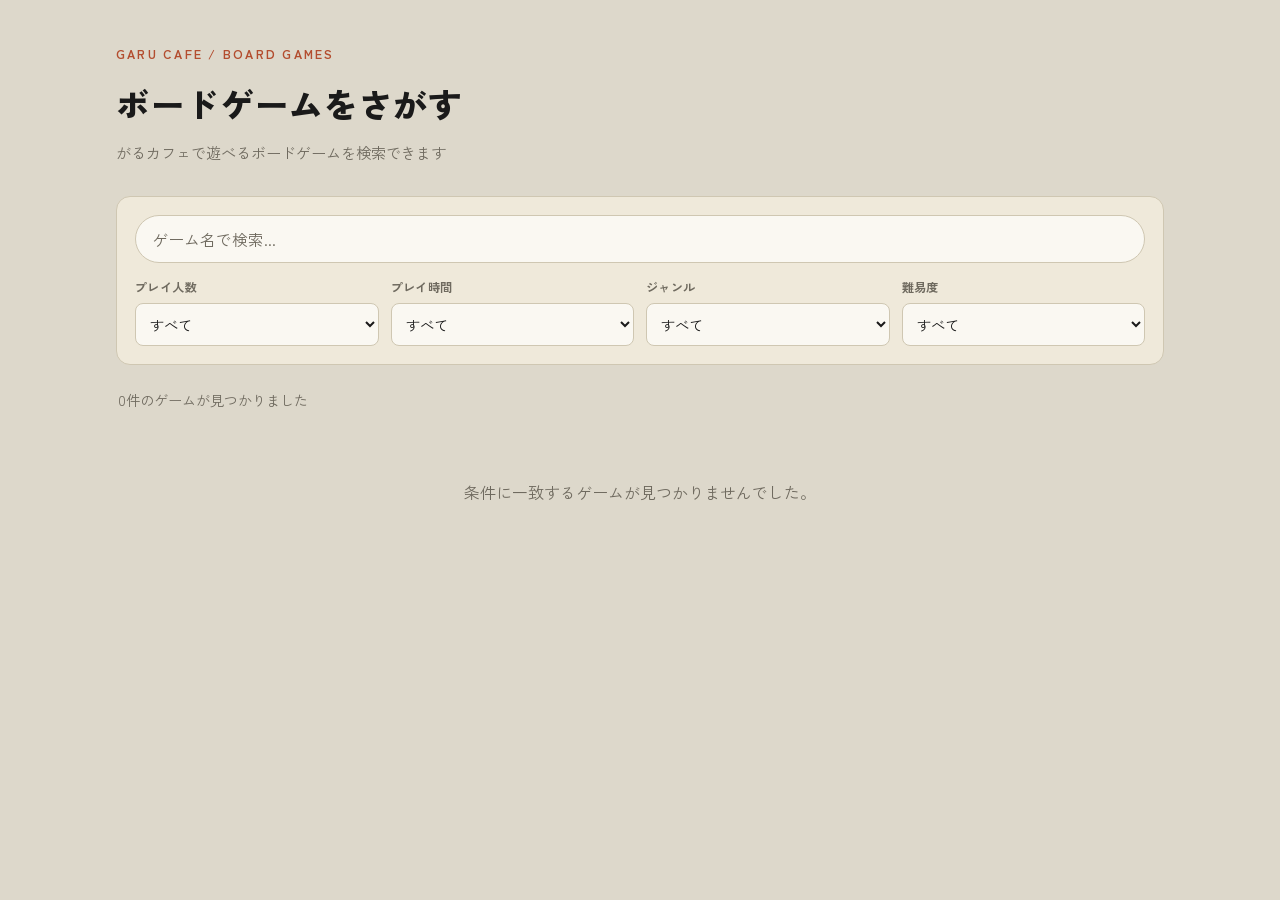
==== index.html @ c8a4d440 "Add files via upload" ====
<!DOCTYPE html>
<html lang="ja">
<head>
<meta charset="UTF-8">
<meta name="viewport" content="width=device-width, initial-scale=1.0">
<title>ボードゲーム検索 | ボードゲームカフェ</title>
<link rel="stylesheet" href="css/style.css">
</head>
<body>

<header class="site-header">
  <span class="eyebrow">Garu Cafe / Board Games</span>
  <h1>ボードゲームをさがす</h1>
  <div class="sub">がるカフェで遊べるボードゲームを検索できます</div>
</header>

<main class="container">

  <div class="search-panel">
    <input type="text" id="search-box" class="search-box" placeholder="ゲーム名で検索...">

    <div class="filters">
      <div class="filter-group">
        <label class="filter-title" for="filter-players">プレイ人数</label>
        <select id="filter-players">
          <option value="">すべて</option>
          <option value="1">1人</option>
          <option value="2">2人</option>
          <option value="3-4">3〜4人</option>
          <option value="5+">5人以上</option>
        </select>
      </div>

      <div class="filter-group">
        <label class="filter-title" for="filter-time">プレイ時間</label>
        <select id="filter-time">
          <option value="">すべて</option>
          <option value="0-30">30分以内</option>
          <option value="30-60">30〜60分</option>
          <option value="60-120">60〜120分</option>
          <option value="120+">120分以上</option>
        </select>
      </div>

      <div class="filter-group">
        <label class="filter-title" for="filter-genre">ジャンル</label>
        <select id="filter-genre">
          <option value="">すべて</option>
        </select>
      </div>

      <div class="filter-group">
        <label class="filter-title" for="filter-difficulty">難易度</label>
        <select id="filter-difficulty">
          <option value="">すべて</option>
          <option value="入門">入門</option>
          <option value="初級">初級</option>
          <option value="中級">中級</option>
          <option value="上級">上級</option>
        </select>
      </div>
    </div>
  </div>

  <div class="result-count" id="result-count"></div>

  <div class="game-grid" id="game-grid"></div>
  <div class="no-results" id="no-results" style="display:none;">条件に一致するゲームが見つかりませんでした。</div>

</main>

<script src="js/config.js"></script>
<script src="js/data-loader.js"></script>
<script src="js/main.js"></script>
</body>
</html>
---- css/style.css ----
/* ===== がるカフェ ボードゲーム検索・紹介サイト ===== */

@import url("https://fonts.googleapis.com/css2?family=Zen+Kaku+Gothic+New:wght@400;500;700;900&display=swap");

:root {
  --bg: #ddd8cb;
  --surface: #faf8f2;
  --surface-alt: #efe9da;
  --ink: #1a1a1a;
  --ink-soft: #6f6a5f;
  --border: #cfc7b2;

  /* 実サイトのロゴ・マスコットイラストから採った色（黄背景・テラコッタのサイコロ・ミープル） */
  --accent: #d8623f;
  --accent-dark: #b34d2f;
  --yellow: #f4d949;
  --star: #e0b93a;
  --green: #6fae4a;
  --blue: #4a7fd1;
  --pink: #e8557f;

  --radius: 14px;
  --shadow: 0 4px 14px rgba(26, 26, 26, 0.1);
}

* {
  box-sizing: border-box;
}

html, body {
  margin: 0;
  padding: 0;
  background: var(--bg);
}

body {
  font-family: "Zen Kaku Gothic New", "Hiragino Kaku Gothic ProN", "Hiragino Sans", "Yu Gothic", "Meiryo", sans-serif;
  color: var(--ink);
  background: var(--bg);
  line-height: 1.7;
}

a {
  color: inherit;
}

img {
  max-width: 100%;
  display: block;
}

.site-header {
  background: var(--bg);
  color: var(--ink);
  padding: 44px 16px 30px;
  text-align: left;
  max-width: 1080px;
  margin: 0 auto;
}

.site-header .eyebrow {
  display: block;
  font-size: 0.78rem;
  font-weight: 700;
  letter-spacing: 0.18em;
  text-transform: uppercase;
  color: var(--accent-dark);
  margin-bottom: 10px;
}

.site-header h1 {
  margin: 0;
  font-size: 2.1rem;
  font-weight: 900;
  letter-spacing: 0.02em;
  color: var(--ink);
}

.site-header .sub {
  margin-top: 8px;
  font-size: 0.95rem;
  color: var(--ink-soft);
}

.container {
  max-width: 1080px;
  margin: 0 auto;
  padding: 0 16px 56px;
}

/* ---- 検索・フィルターパネル ---- */
.search-panel {
  background: var(--surface-alt);
  border: 1px solid var(--border);
  border-radius: var(--radius);
  padding: 18px;
  margin-bottom: 24px;
}

.search-box {
  width: 100%;
  padding: 11px 16px;
  font-size: 1rem;
  font-family: inherit;
  border: 1px solid var(--border);
  border-radius: 24px;
  margin-bottom: 14px;
  background: var(--surface);
  color: var(--ink);
}

.search-box::placeholder {
  color: var(--ink-soft);
}

.search-box:focus {
  outline: none;
  border-color: var(--accent);
  box-shadow: 0 0 0 3px rgba(221, 91, 55, 0.18);
}

.filters {
  display: grid;
  grid-template-columns: repeat(4, 1fr);
  gap: 12px;
}

.filter-group label.filter-title {
  display: block;
  font-size: 0.76rem;
  font-weight: 700;
  letter-spacing: 0.04em;
  color: var(--ink-soft);
  margin-bottom: 5px;
}

.filter-group select {
  width: 100%;
  padding: 9px 10px;
  font-family: inherit;
  border: 1px solid var(--border);
  border-radius: 8px;
  background: var(--surface);
  color: var(--ink);
  font-size: 0.9rem;
}

.filter-group select:focus {
  outline: none;
  border-color: var(--accent);
}

.result-count {
  margin: 4px 2px 18px;
  font-size: 0.88rem;
  color: var(--ink-soft);
}

/* ---- カード一覧 ---- */
.game-grid {
  display: grid;
  grid-template-columns: repeat(auto-fill, minmax(220px, 1fr));
  gap: 20px;
}

.game-card {
  background: var(--surface);
  border: 1px solid var(--border);
  border-radius: var(--radius);
  overflow: hidden;
  cursor: pointer;
  box-shadow: var(--shadow);
  transition: transform 0.15s ease, box-shadow 0.15s ease;
  display: flex;
  flex-direction: column;
}

.game-card:hover {
  transform: translateY(-4px);
  box-shadow: 0 10px 22px rgba(32, 30, 26, 0.16);
}

.game-card .thumb {
  width: 100%;
  aspect-ratio: 4 / 3;
  object-fit: cover;
  background: var(--surface-alt);
}

.game-card .thumb.placeholder {
  display: flex;
  align-items: center;
  justify-content: center;
  color: var(--ink-soft);
  font-size: 0.85rem;
  text-align: center;
  background: var(--surface-alt);
}

.game-card .info {
  padding: 14px 16px 16px;
  flex: 1;
  display: flex;
  flex-direction: column;
  gap: 8px;
}

.game-card h3 {
  margin: 0;
  font-size: 1.08rem;
  font-weight: 700;
  color: var(--ink);
}

.tag-row {
  display: flex;
  flex-wrap: wrap;
  gap: 6px;
}

.tag {
  display: inline-block;
  font-size: 0.72rem;
  font-weight: 500;
  padding: 3px 10px;
  border-radius: 999px;
  background: var(--surface-alt);
  color: var(--ink-soft);
  border: 1px solid var(--border);
}

/* 難易度：マスコットイラストのミープル・ロゴカラー（緑・青・橙・ピンク）から採用 */
.tag.difficulty-beginner,
.meta-row .item.difficulty-beginner {
  background: #e3f0da; color: #3c6b24; border-color: #bcdba0;
}
.tag.difficulty-novice,
.meta-row .item.difficulty-novice {
  background: #dde9fa; color: #24457e; border-color: #a8c4ec;
}
.tag.difficulty-intermediate,
.meta-row .item.difficulty-intermediate {
  background: #fbe3da; color: #8a3216; border-color: #eeb89e;
}
.tag.difficulty-advanced,
.meta-row .item.difficulty-advanced {
  background: #fbdde7; color: #8a1d43; border-color: #f0a8c2;
}
.tag.difficulty-unknown,
.meta-row .item.difficulty-unknown {
  background: var(--surface-alt); color: var(--ink-soft);
}

.no-results {
  text-align: center;
  color: var(--ink-soft);
  padding: 48px 0;
}

/* ---- 個別ページ ---- */
.back-link {
  display: inline-flex;
  align-items: center;
  margin-bottom: 20px;
  padding: 8px 18px;
  border-radius: 999px;
  background: var(--surface);
  border: 1px solid var(--border);
  color: var(--ink);
  text-decoration: none;
  font-weight: 700;
  font-size: 0.88rem;
  transition: background 0.15s ease, border-color 0.15s ease;
}

.back-link:hover {
  background: var(--surface-alt);
  border-color: var(--accent);
}

.game-detail {
  background: var(--surface);
  border: 1px solid var(--border);
  border-radius: var(--radius);
  overflow: hidden;
  box-shadow: var(--shadow);
}

.game-detail .hero {
  width: 100%;
  aspect-ratio: 16 / 9;
  object-fit: cover;
  background: var(--surface-alt);
}

.game-detail .hero.placeholder {
  display: flex;
  align-items: center;
  justify-content: center;
  color: var(--ink-soft);
  font-size: 1rem;
  background: var(--surface-alt);
}

.game-detail .detail-body {
  padding: 24px;
}

.game-detail h2 {
  margin: 0 0 4px;
  font-weight: 900;
  color: var(--ink);
}

.formal-name {
  font-size: 0.85rem;
  color: var(--ink-soft);
  margin-bottom: 12px;
}

.meta-row {
  display: flex;
  flex-wrap: wrap;
  gap: 10px;
  margin-bottom: 16px;
  font-size: 0.9rem;
  color: var(--ink-soft);
}

.meta-row .item {
  background: var(--surface-alt);
  border: 1px solid var(--border);
  border-radius: 999px;
  padding: 6px 14px;
}

.description {
  margin: 16px 0;
  white-space: pre-wrap;
  color: var(--ink);
}

.video-wrap {
  position: relative;
  width: 100%;
  padding-top: 56.25%;
  margin: 18px 0;
  border-radius: var(--radius);
  overflow: hidden;
  background: var(--ink);
}

.video-wrap iframe {
  position: absolute;
  inset: 0;
  width: 100%;
  height: 100%;
  border: none;
}

section.block {
  margin-top: 30px;
  padding-top: 22px;
  border-top: 1px solid var(--border);
}

section.block h3 {
  color: var(--ink);
  font-weight: 700;
  margin-top: 0;
}

/* ---- 評価 ---- */
.rating-summary {
  display: flex;
  align-items: center;
  gap: 10px;
  margin-bottom: 10px;
}

.stars-display {
  color: var(--star);
  font-size: 1.2rem;
  letter-spacing: 2px;
}

.rating-input .stars {
  font-size: 1.8rem;
  letter-spacing: 4px;
  cursor: pointer;
  color: var(--border);
}

.rating-input .stars .star {
  transition: color 0.1s ease;
}

.rating-input .stars .star.active {
  color: var(--star);
}

.rating-note {
  font-size: 0.85rem;
  color: var(--ink-soft);
  margin-top: 6px;
}

/* ---- コメント ---- */
.comment-form {
  display: flex;
  flex-direction: column;
  gap: 10px;
  max-width: 480px;
}

.comment-form input[type="text"],
.comment-form textarea {
  padding: 10px 14px;
  border: 1px solid var(--border);
  border-radius: 8px;
  font-size: 0.95rem;
  font-family: inherit;
  background: var(--surface);
  color: var(--ink);
}

.comment-form input[type="text"]:focus,
.comment-form textarea:focus {
  outline: none;
  border-color: var(--accent);
}

.comment-form textarea {
  min-height: 80px;
  resize: vertical;
}

.btn {
  display: inline-block;
  background: var(--accent);
  color: #fff;
  border: none;
  border-radius: 999px;
  padding: 11px 26px;
  font-size: 0.95rem;
  font-weight: 700;
  font-family: inherit;
  cursor: pointer;
  align-self: flex-start;
  transition: background 0.15s ease;
}

.btn:hover {
  background: var(--accent-dark);
}

.comment-list {
  margin-top: 20px;
  display: flex;
  flex-direction: column;
  gap: 12px;
}

.comment-item {
  background: var(--surface-alt);
  border: 1px solid var(--border);
  border-radius: 10px;
  padding: 12px 16px;
}

.comment-item .comment-head {
  display: flex;
  justify-content: space-between;
  font-size: 0.85rem;
  color: var(--ink);
  font-weight: 700;
  margin-bottom: 4px;
}

.comment-item .comment-date {
  color: var(--ink-soft);
  font-weight: 400;
}

.comment-empty {
  color: var(--ink-soft);
  font-size: 0.9rem;
}

.not-found {
  text-align: center;
  padding: 60px 20px;
  color: var(--ink-soft);
}

/* ---- レスポンシブ ---- */
@media (max-width: 720px) {
  .filters {
    grid-template-columns: repeat(2, 1fr);
  }
}

@media (max-width: 480px) {
  .filters {
    grid-template-columns: 1fr 1fr;
  }
  .site-header {
    padding: 32px 16px 24px;
  }
  .site-header h1 {
    font-size: 1.6rem;
  }
  .game-grid {
    grid-template-columns: repeat(auto-fill, minmax(150px, 1fr));
  }
}
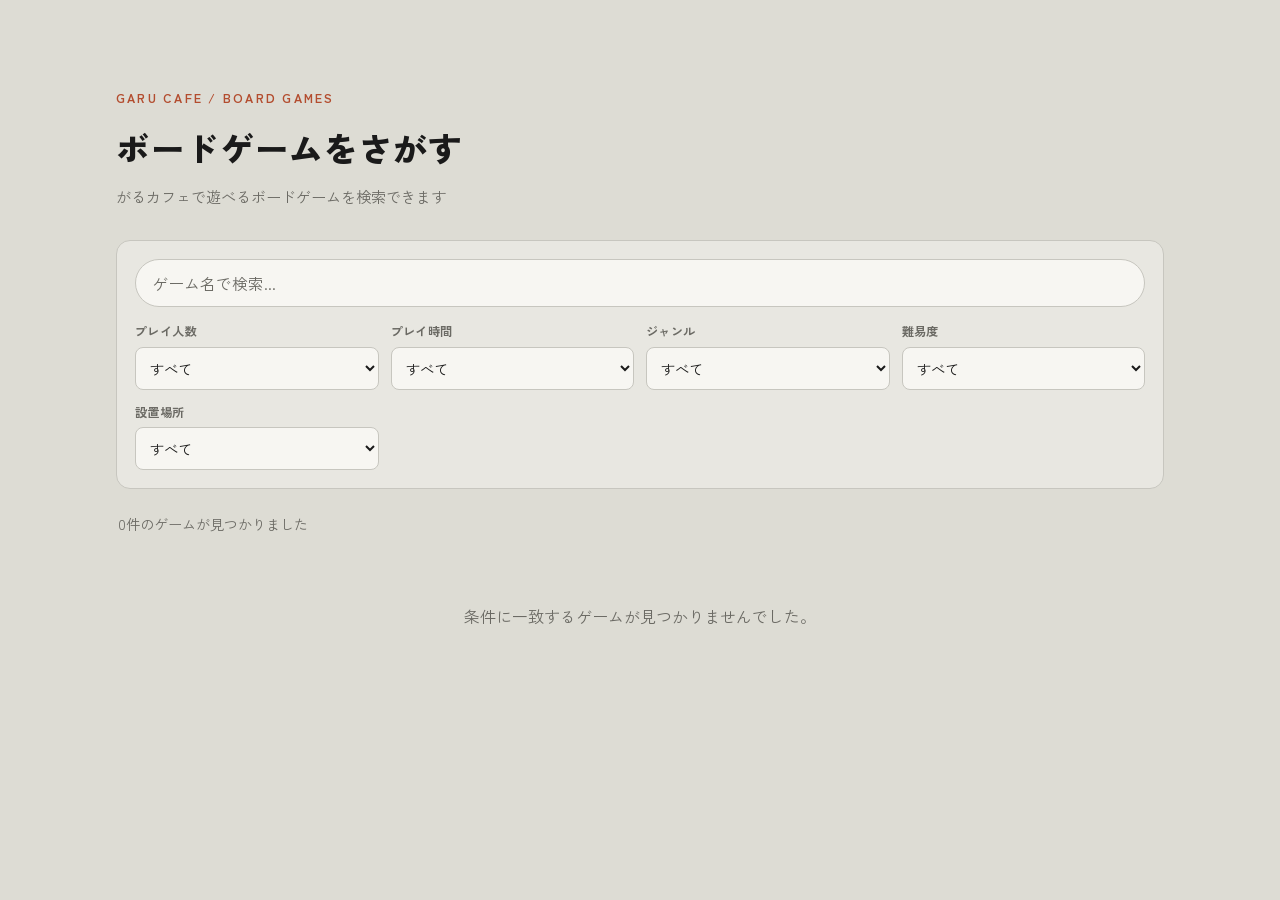
==== commit 11780a3c: "Update index.html" ====
--- a/index.html
+++ b/index.html
@@ -59,6 +59,13 @@
           <option value="上級">上級</option>
         </select>
       </div>
+
+      <div class="filter-group">
+        <label class="filter-title" for="filter-place">設置場所</label>
+        <select id="filter-place">
+          <option value="">すべて</option>
+        </select>
+      </div>
     </div>
   </div>
 
--- a/css/style.css
+++ b/css/style.css
@@ -3,12 +3,12 @@
 @import url("https://fonts.googleapis.com/css2?family=Zen+Kaku+Gothic+New:wght@400;500;700;900&display=swap");
 
 :root {
-  --bg: #ddd8cb;
-  --surface: #faf8f2;
-  --surface-alt: #efe9da;
+  --bg: #dddcd4;
+  --surface: #f7f6f2;
+  --surface-alt: #e8e7e1;
   --ink: #1a1a1a;
-  --ink-soft: #6f6a5f;
-  --border: #cfc7b2;
+  --ink-soft: #6b6a64;
+  --border: #c7c6bf;
 
   /* 実サイトのロゴ・マスコットイラストから採った色（黄背景・テラコッタのサイコロ・ミープル） */
   --accent: #d8623f;
@@ -52,7 +52,7 @@
 .site-header {
   background: var(--bg);
   color: var(--ink);
-  padding: 44px 16px 30px;
+  padding: 88px 16px 30px;
   text-align: left;
   max-width: 1080px;
   margin: 0 auto;
@@ -340,6 +340,18 @@
   color: var(--ink);
 }
 
+.place-info {
+  display: inline-block;
+  margin: -4px 0 16px;
+  padding: 6px 14px;
+  font-size: 0.88rem;
+  font-weight: 700;
+  color: var(--accent-dark);
+  background: var(--surface-alt);
+  border: 1px solid var(--border);
+  border-radius: 999px;
+}
+
 .video-wrap {
   position: relative;
   width: 100%;
@@ -505,7 +517,7 @@
     grid-template-columns: 1fr 1fr;
   }
   .site-header {
-    padding: 32px 16px 24px;
+    padding: 64px 16px 24px;
   }
   .site-header h1 {
     font-size: 1.6rem;
